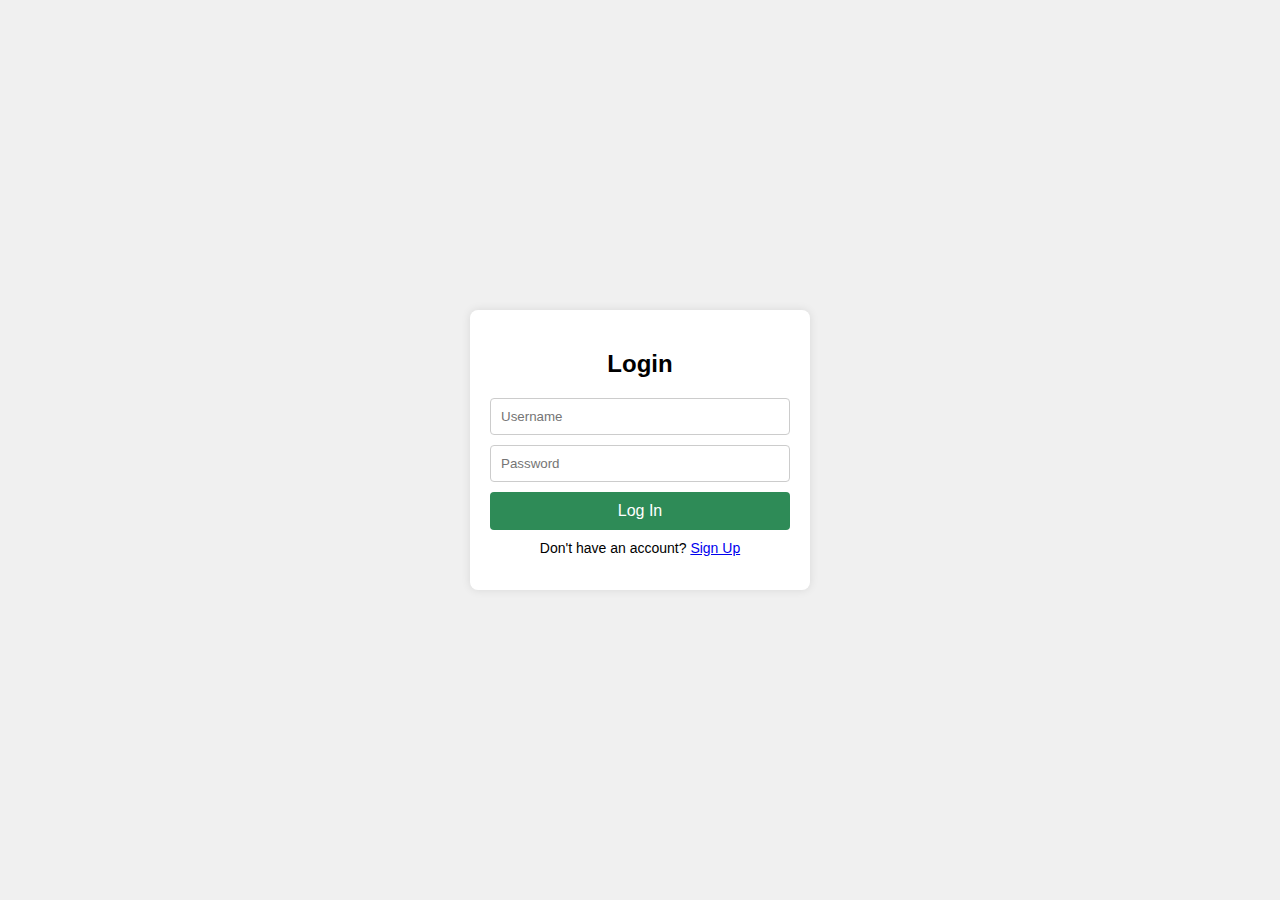
==== Login page.html @ 4141c882 "Add files via upload" ====
<!DOCTYPE html>
<html lang="en">
<head>
<meta charset="UTF-8">
<meta name="viewport" content="width=device-width, initial-scale=1.0">
<title>Login Page</title>
<style>
    body {
        font-family: Arial, sans-serif;
        background-color: #f0f0f0;
        display: flex;
        justify-content: center;
        align-items: center;
        height: 100vh;
        margin: 0;
    }
    
    .login-container {
        background-color: #fff;
        padding: 20px;
        border-radius: 8px;
        box-shadow: 0 0 10px rgba(0, 0, 0, 0.1);
        width: 300px;
        text-align: center;
    }
    
    .login-container h2 {
        margin-bottom: 20px;
    }
    
    .login-container input[type="text"],
    .login-container input[type="password"] {
        width: 100%;
        padding: 10px;
        margin-bottom: 10px;
        box-sizing: border-box;
        border: 1px solid #ccc;
        border-radius: 4px;
    }
    
    .login-container button {
        width: 100%;
        padding: 10px;
        background-color:seagreen;
        color: white;
        border: none;
        border-radius: 4px;
        cursor: pointer;
        font-size: 16px;
    }
    
    .login-container button:hover {
        background-color: #45a049;
    }
    
    .login-container .signup {
        margin-top: 10px;
        font-size: 14px;
    }
</style>
</head>
<body>

<div class="login-container">
    <h2>Login</h2>
    <form action="#">
        <input type="text" placeholder="Username" required>
        <input type="password" placeholder="Password" required>
        <button type="submit">Log In</button>
    </form>
    <p class="signup">Don't have an account? <a href="#">Sign Up</a></p>
</div>

</body>
</html>
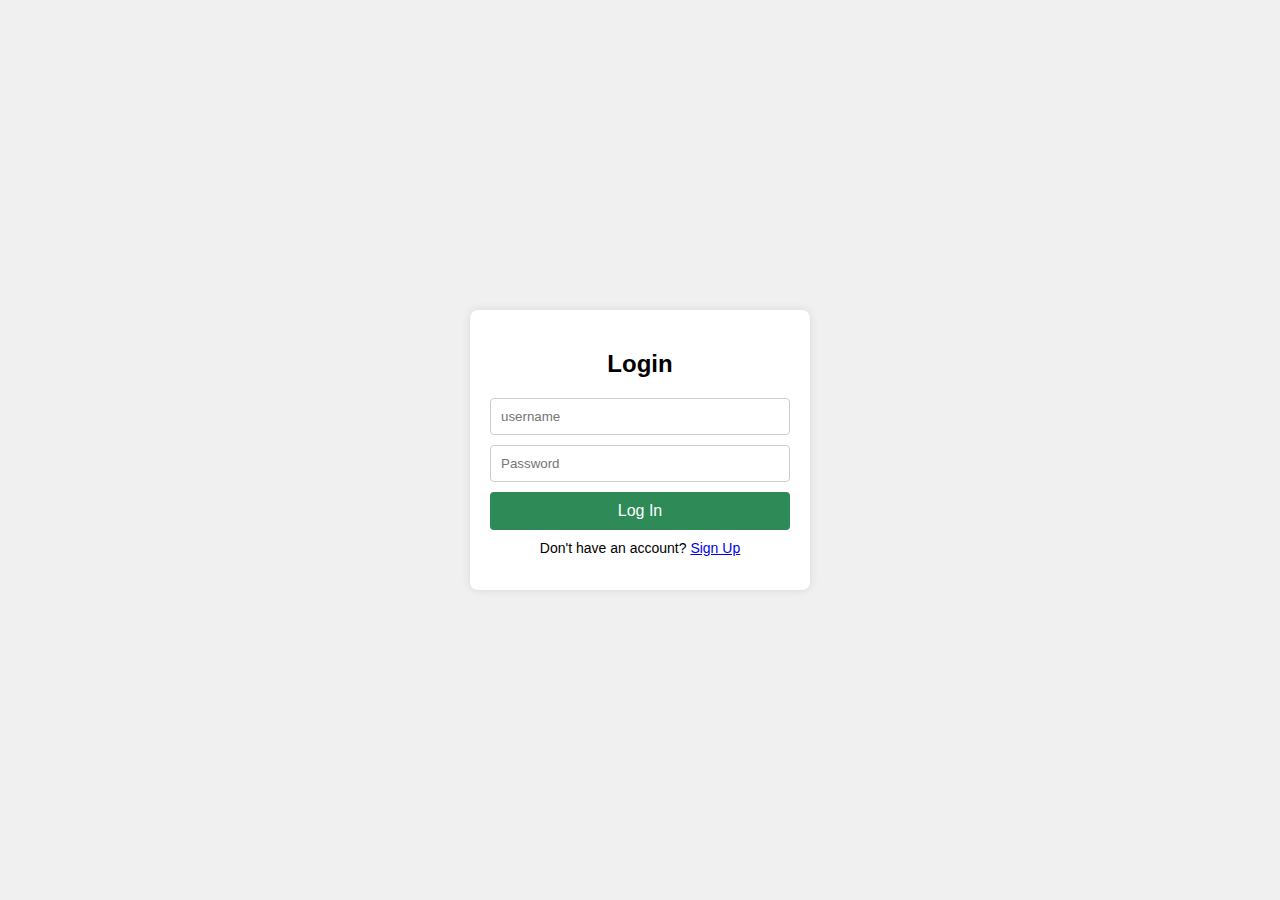
==== commit 431bf01d: "Update Login page.html" ====
--- a/Login page.html
+++ b/Login page.html
@@ -63,9 +63,9 @@
 
 <div class="login-container">
     <h2>Login</h2>
-    <form action="#">
-        <input type="text" placeholder="Username" required>
-        <input type="password" placeholder="Password" required>
+    <form method="post" action="#">
+        <input type="text" placeholder="username" name="login-username" required>
+        <input type="password" placeholder="Password" name="login-password" required>
         <button type="submit">Log In</button>
     </form>
     <p class="signup">Don't have an account? <a href="#">Sign Up</a></p>
